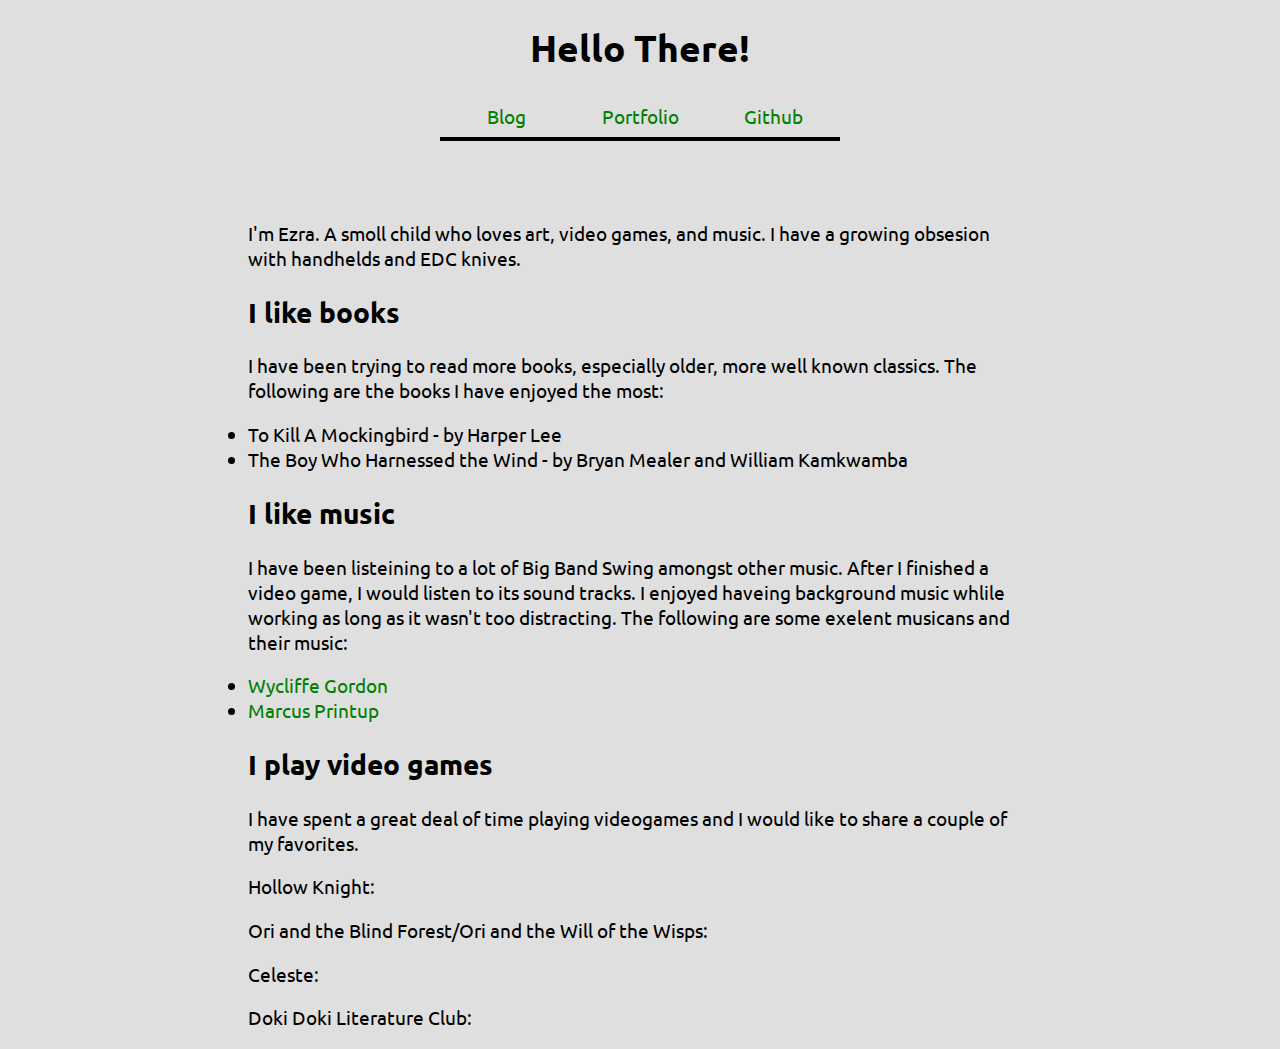
==== index.html @ 9c4ed7b1 "hopefully fixed linking issues" ====
<!DOCTYPE html>
<html lang="en">
<head>
	<meta charset="UTF-8">
	<meta http-equiv="X-UA-Compatible" content="IE=edge">
	<meta name="viewport" content="width=device-width, initial-scale=1.0">
	<link rel="stylesheet" href="style.css">
	<link rel="preconnect" href="https://fonts.googleapis.com">
	<link rel="preconnect" href="https://fonts.gstatic.com" crossorigin>
	<link href="https://fonts.googleapis.com/css2?family=Ubuntu:wght@300&display=swap" rel="stylesheet">
	<title>ezraipsa</title>
</head>
<body>
	<h1>Hello There!</h1>
	<nav>
		<ul>
			<li><a href="blog">Blog</a></li>
			<li><a href="portfolio">Portfolio</a></li>
			<li><a href="https://github.com/EzraBezzra/EzraBezzra">Github</a></li>
		</ul>
	</nav>
	
	<p>
		I'm Ezra. A smoll child who loves art, video games, and music. I have a growing obsesion with handhelds and 
		EDC knives.
	</p>

	<h2>I like books</h2>
	<p>
		I have been trying to read more books, especially older, more well known classics. The following are the books 
		I have enjoyed the most:
		<li>To Kill A Mockingbird - by Harper Lee</li>
		<li>The Boy Who Harnessed the Wind - by Bryan Mealer and William Kamkwamba</li>

	</p>

	<h2>I like music</h2>
	<p>
		I have been listeining to a lot of Big Band Swing amongst other music. After I finished a video game, I would 
		listen to its sound tracks. I enjoyed haveing background music whlile working as long as it wasn't too 
		distracting. The following are some exelent musicans and their music:
		<li><a href="https://www.youtube.com/watch?v=K_kIViBEcys">Wycliffe Gordon</a></li>
		<li><a href="https://www.youtube.com/watch?app=desktop&v=XtdHyCeECV4">Marcus Printup</a></li>
	</p>

	<h2>I play video games</h2>
	<p>I have spent a great deal of time playing videogames and I would like to share a couple of my favorites.</p>
	<p>
		Hollow Knight:<br>
	</p>
	<p>
		Ori and the Blind Forest/Ori and the Will of the Wisps:<br>
	</p>
	<p>
		Celeste:<br>
	</p>
	<p>
		Doki Doki Literature Club:<br>
	</p>
</body>
</html>
---- style.css ----
h1 {
    text-align: center
}

body {
    background-color: #dfdfdf;
    color: #000000;
    font-size: 14pt;
    font-family: 'Ubuntu', sans-serif;

    margin-left: auto;
    margin-right: auto;
    width: 42em
}

a:link {
  color: green;
  background-color: transparent;
  text-decoration: none;
}

a:hover {
  color: red;
  background-color: transparent;
  text-decoration: underline;
}

nav ul {
    padding-left: 0;
    width: 100%;
    margin-bottom: 5rem;
    list-style: none;
    display: flex;
    justify-content: center
}

nav ul li {
    padding: .5rem;
    display: inline;
    min-width: 15%;
    text-align: center;
    font-size: 1.2rem;
    font-weight: 400
}

nav ul li:nth-child(1) {
    border-bottom: 4px solid #000000
}

nav ul li:nth-child(2) {
    border-bottom: 4px solid #000000
}

nav ul li:nth-child(3) {
    border-bottom: 4px solid #000000
}

link {
    color: green;
    background-color: transparent;
    text-decoration: none;
}
  
visited {
    color: pink;
    background-color: transparent;
    text-decoration: none;
}
  
hover {
    color: red;
    background-color: transparent;
    text-decoration: underline;
}
  
active {
    color: yellow;
    background-color: transparent;
    text-decoration: underline;
}
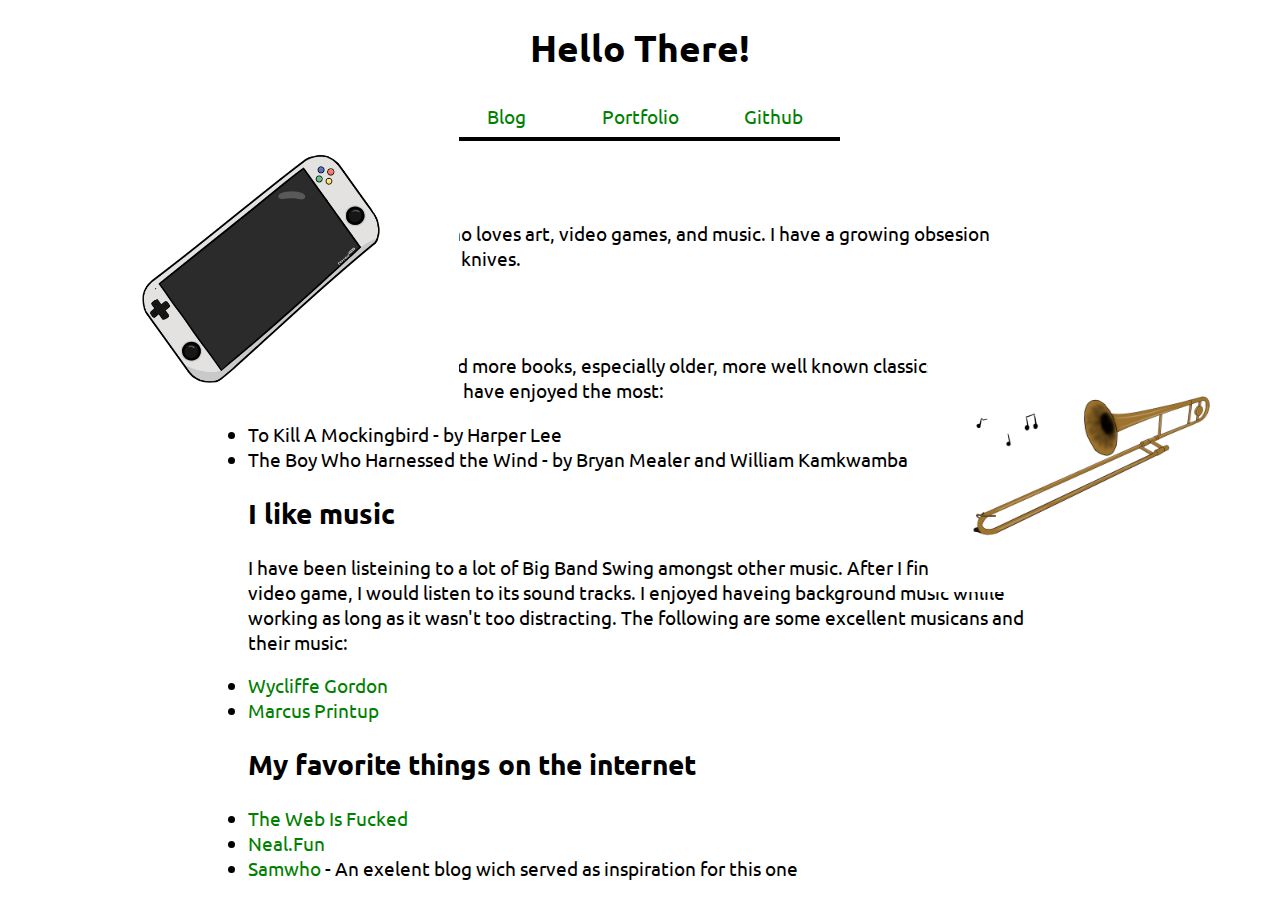
==== commit b17d82a6: "added site art" ====
--- a/index.html
+++ b/index.html
@@ -16,7 +16,7 @@
 		<ul>
 			<li><a href="blog">Blog</a></li>
 			<li><a href="portfolio">Portfolio</a></li>
-			<li><a href="https://github.com/EzraBezzra/EzraBezzra">Github</a></li>
+			<li><a href="https://github.com/EzraBezzra">Github</a></li>
 		</ul>
 	</nav>
 	
@@ -38,24 +38,19 @@
 	<p>
 		I have been listeining to a lot of Big Band Swing amongst other music. After I finished a video game, I would 
 		listen to its sound tracks. I enjoyed haveing background music whlile working as long as it wasn't too 
-		distracting. The following are some exelent musicans and their music:
+		distracting. The following are some excellent musicans and their music:
 		<li><a href="https://www.youtube.com/watch?v=K_kIViBEcys">Wycliffe Gordon</a></li>
 		<li><a href="https://www.youtube.com/watch?app=desktop&v=XtdHyCeECV4">Marcus Printup</a></li>
 	</p>
 
-	<h2>I play video games</h2>
-	<p>I have spent a great deal of time playing videogames and I would like to share a couple of my favorites.</p>
+	<h2>My favorite things on the internet</h2>
 	<p>
-		Hollow Knight:<br>
+		<li><a href="https://thewebisfucked.com/">The Web Is Fucked</a></li>
+		<li><a href="https://neal.fun/">Neal.Fun</a></li>
+		<li><a href="https://samwho.dev/">Samwho</a> - An exelent blog wich served as inspiration for this one</li>
 	</p>
-	<p>
-		Ori and the Blind Forest/Ori and the Will of the Wisps:<br>
-	</p>
-	<p>
-		Celeste:<br>
-	</p>
-	<p>
-		Doki Doki Literature Club:<br>
-	</p>
+
+	<img src="siteArt/001.png" id="rp3plusSiteArt">
+	<img src="siteArt/002.png" id="tromboneSiteArt">
 </body>
 </html>--- a/style.css
+++ b/style.css
@@ -3,7 +3,7 @@
 }
 
 body {
-    background-color: #dfdfdf;
+    background-color: #ffffff;
     color: #000000;
     font-size: 14pt;
     font-family: 'Ubuntu', sans-serif;
@@ -77,4 +77,20 @@
     color: yellow;
     background-color: transparent;
     text-decoration: underline;
+}
+
+#rp3plusSiteArt {
+    height: 320px;
+    width: auto;
+    position: absolute;
+    left: 2rem;
+    top: 6rem;
+}
+
+#tromboneSiteArt {
+    height: 240px;
+    width: auto;
+    position: absolute;
+    right: 2rem;
+    top: 22rem;
 }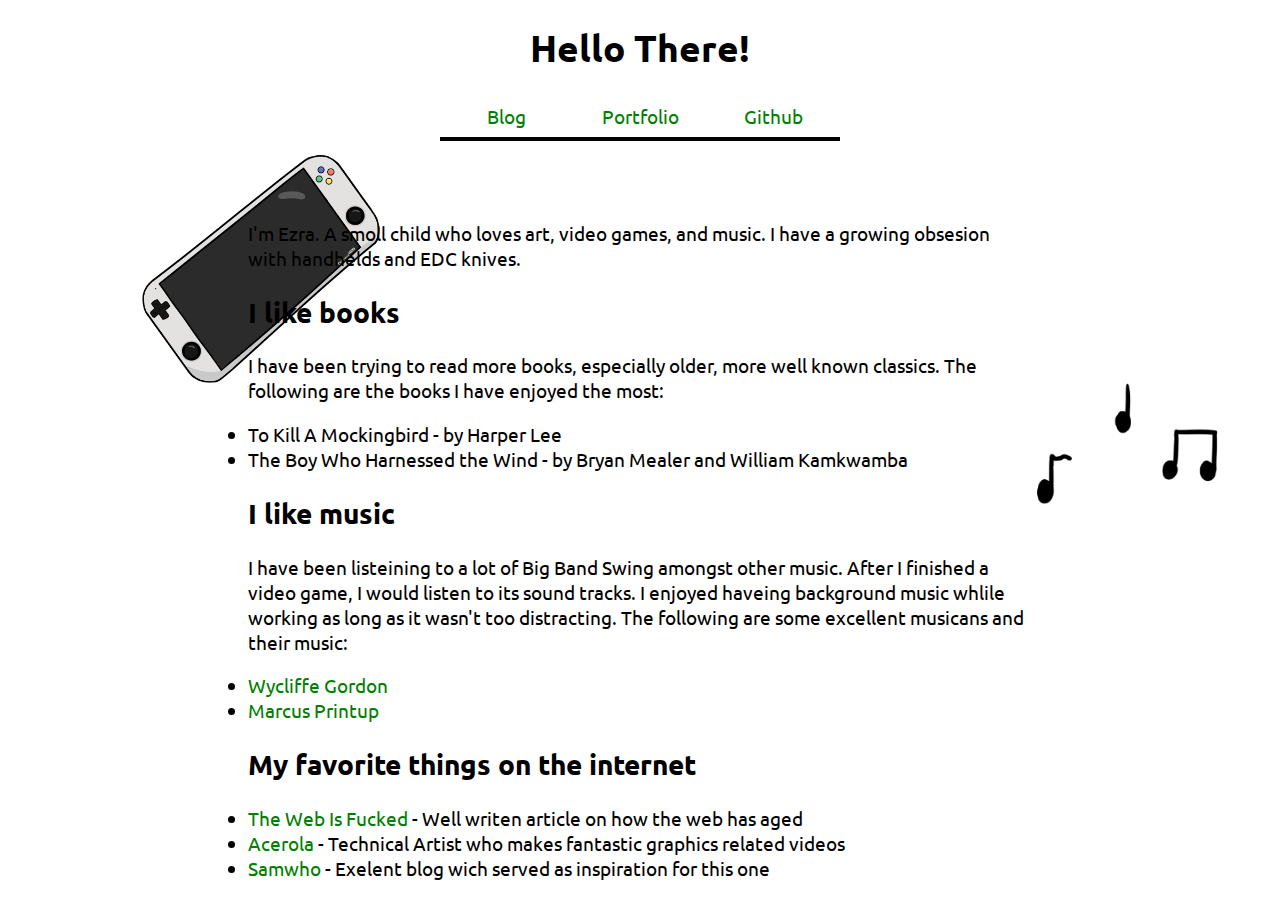
==== commit b461757d: "fixed z index" ====
--- a/index.html
+++ b/index.html
@@ -45,12 +45,12 @@
 
 	<h2>My favorite things on the internet</h2>
 	<p>
-		<li><a href="https://thewebisfucked.com/">The Web Is Fucked</a></li>
-		<li><a href="https://neal.fun/">Neal.Fun</a></li>
-		<li><a href="https://samwho.dev/">Samwho</a> - An exelent blog wich served as inspiration for this one</li>
+		<li><a href="https://thewebisfucked.com/">The Web Is Fucked</a> - Well writen article on how the web has aged</li>
+		<li><a href="https://www.youtube.com/@Acerola_t">Acerola</a> - Technical Artist who makes fantastic graphics related videos</li>
+		<li><a href="https://samwho.dev/">Samwho</a> - Exelent blog wich served as inspiration for this one</li>
 	</p>
 
 	<img src="siteArt/001.png" id="rp3plusSiteArt">
-	<img src="siteArt/002.png" id="tromboneSiteArt">
+	<img src="siteArt/002.png" id="musicNotesSiteArt">
 </body>
 </html>--- a/style.css
+++ b/style.css
@@ -85,12 +85,14 @@
     position: absolute;
     left: 2rem;
     top: 6rem;
+    z-index: -1;
 }
 
-#tromboneSiteArt {
-    height: 240px;
+#musicNotesSiteArt {
+    height: 180px;
     width: auto;
     position: absolute;
     right: 2rem;
     top: 22rem;
+    z-index: -1;
 }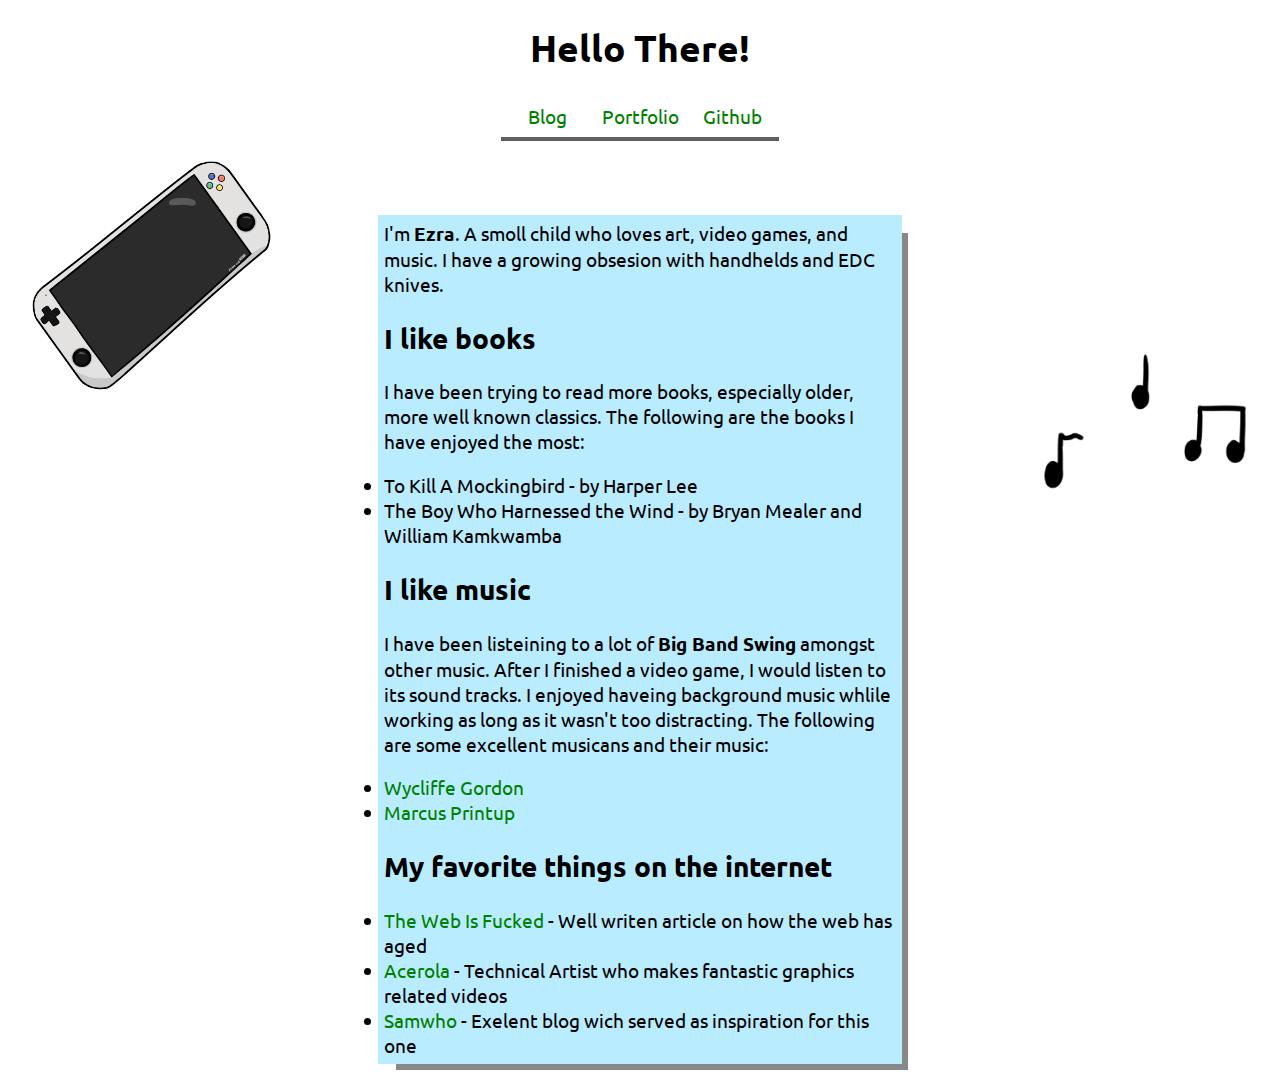
==== commit 5392ce65: "added boxes" ====
--- a/index.html
+++ b/index.html
@@ -19,36 +19,38 @@
 			<li><a href="https://github.com/EzraBezzra">Github</a></li>
 		</ul>
 	</nav>
-	
-	<p>
-		I'm Ezra. A smoll child who loves art, video games, and music. I have a growing obsesion with handhelds and 
-		EDC knives.
+
+	<div class="bgBox">
+		<p>
+			I'm <bold>Ezra</bold>. A smoll child who loves art, video games, and music. I have a growing obsesion with handhelds and 
+			EDC knives.
+		</p>
+
+		<h2>I like books</h2>
+		<p>
+			I have been trying to read more books, especially older, more well known classics. The following are the books 
+			I have enjoyed the most:
+			<li>To Kill A Mockingbird - by Harper Lee</li>
+			<li>The Boy Who Harnessed the Wind - by Bryan Mealer and William Kamkwamba</li>
+
+		</p>
+
+		<h2>I like music</h2>
+		<p>
+			I have been listeining to a lot of <bold>Big Band Swing</bold> amongst other music. After I finished a video game, I would 
+			listen to its sound tracks. I enjoyed haveing background music whlile working as long as it wasn't too 
+			distracting. The following are some excellent musicans and their music:
+			<li><a href="https://www.youtube.com/watch?v=K_kIViBEcys">Wycliffe Gordon</a></li>
+			<li><a href="https://www.youtube.com/watch?app=desktop&v=XtdHyCeECV4">Marcus Printup</a></li>
+		</p>
+
+		<h2>My favorite things on the internet</h2>
+		<p>
+			<li><a href="https://thewebisfucked.com/">The Web Is Fucked</a> - Well writen article on how the web has aged</li>
+			<li><a href="https://www.youtube.com/@Acerola_t">Acerola</a> - Technical Artist who makes fantastic graphics related videos</li>
+			<li><a href="https://samwho.dev/">Samwho</a> - Exelent blog wich served as inspiration for this one</li>
 	</p>
-
-	<h2>I like books</h2>
-	<p>
-		I have been trying to read more books, especially older, more well known classics. The following are the books 
-		I have enjoyed the most:
-		<li>To Kill A Mockingbird - by Harper Lee</li>
-		<li>The Boy Who Harnessed the Wind - by Bryan Mealer and William Kamkwamba</li>
-
-	</p>
-
-	<h2>I like music</h2>
-	<p>
-		I have been listeining to a lot of Big Band Swing amongst other music. After I finished a video game, I would 
-		listen to its sound tracks. I enjoyed haveing background music whlile working as long as it wasn't too 
-		distracting. The following are some excellent musicans and their music:
-		<li><a href="https://www.youtube.com/watch?v=K_kIViBEcys">Wycliffe Gordon</a></li>
-		<li><a href="https://www.youtube.com/watch?app=desktop&v=XtdHyCeECV4">Marcus Printup</a></li>
-	</p>
-
-	<h2>My favorite things on the internet</h2>
-	<p>
-		<li><a href="https://thewebisfucked.com/">The Web Is Fucked</a> - Well writen article on how the web has aged</li>
-		<li><a href="https://www.youtube.com/@Acerola_t">Acerola</a> - Technical Artist who makes fantastic graphics related videos</li>
-		<li><a href="https://samwho.dev/">Samwho</a> - Exelent blog wich served as inspiration for this one</li>
-	</p>
+	</div>
 
 	<img src="siteArt/001.png" id="rp3plusSiteArt">
 	<img src="siteArt/002.png" id="musicNotesSiteArt">
--- a/style.css
+++ b/style.css
@@ -10,19 +10,23 @@
 
     margin-left: auto;
     margin-right: auto;
-    width: 42em
+    width: 40%;
+}
+
+body bold {
+    font-weight: bold;
 }
 
 a:link {
-  color: green;
-  background-color: transparent;
-  text-decoration: none;
+    color: green;
+    background-color: transparent;
+    text-decoration: none;
 }
 
 a:hover {
-  color: red;
-  background-color: transparent;
-  text-decoration: underline;
+    color: red;
+    background-color: transparent;
+    text-decoration: underline;
 }
 
 nav ul {
@@ -44,15 +48,15 @@
 }
 
 nav ul li:nth-child(1) {
-    border-bottom: 4px solid #000000
+    border-bottom: 4px solid #5f5f5f
 }
 
 nav ul li:nth-child(2) {
-    border-bottom: 4px solid #000000
+    border-bottom: 4px solid #5f5f5f
 }
 
 nav ul li:nth-child(3) {
-    border-bottom: 4px solid #000000
+    border-bottom: 4px solid #5f5f5f
 }
 
 link {
@@ -80,19 +84,25 @@
 }
 
 #rp3plusSiteArt {
-    height: 320px;
+    height: 230px;
     width: auto;
     position: absolute;
     left: 2rem;
-    top: 6rem;
+    top: 10rem;
     z-index: -1;
 }
 
 #musicNotesSiteArt {
-    height: 180px;
+    height: 140px;
     width: auto;
     position: absolute;
     right: 2rem;
     top: 22rem;
     z-index: -1;
+}
+
+.bgBox {
+    background-color: #b9ecff;
+    outline: 6px solid #b9ecff;
+    box-shadow: 12px 12px #888888;
 }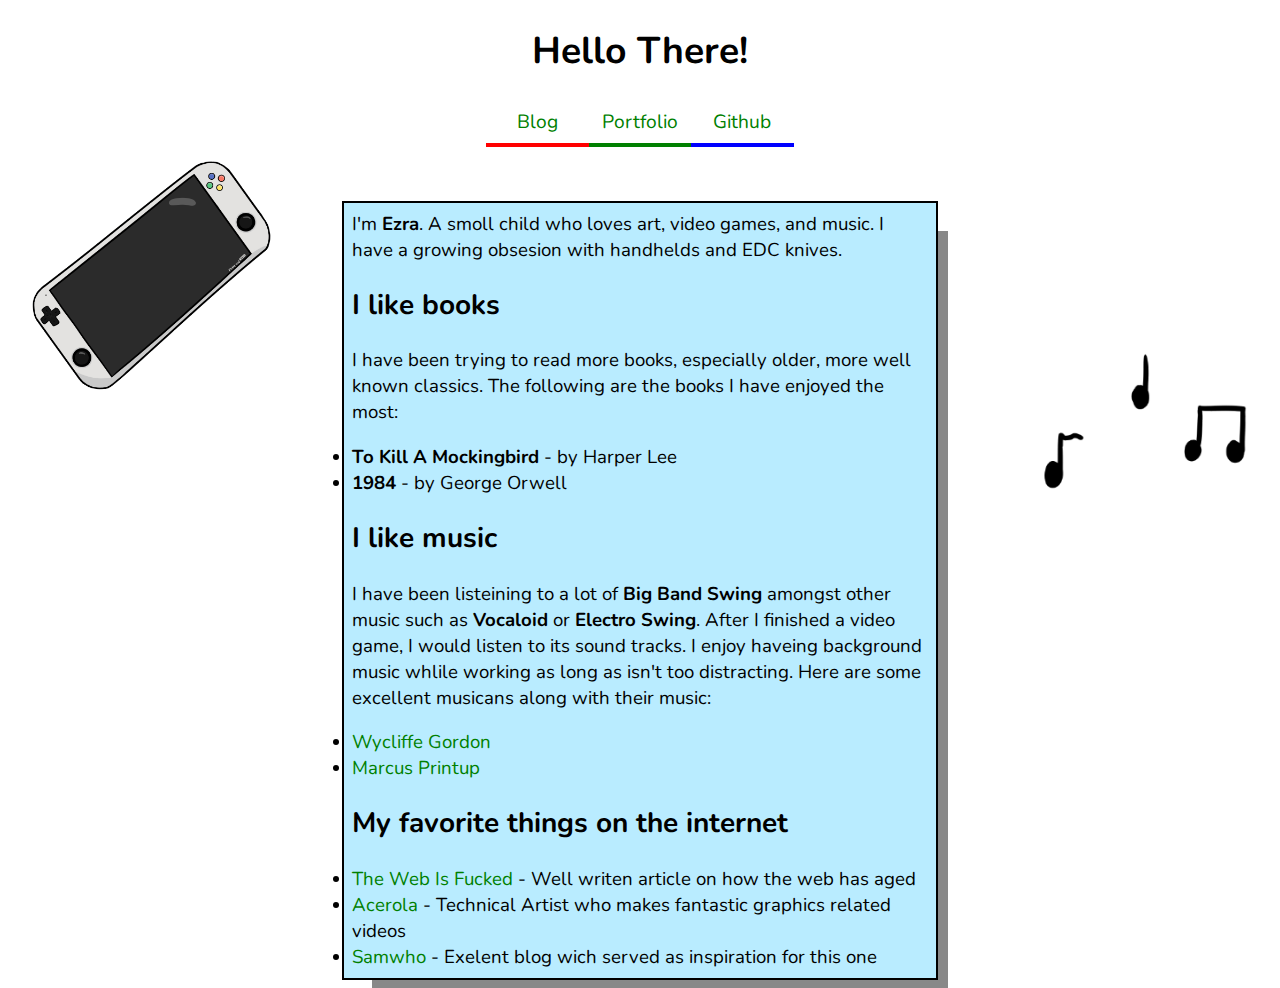
==== commit 9c29511c: "addded portfolioArt004, improved text box layout" ====
--- a/index.html
+++ b/index.html
@@ -7,7 +7,7 @@
 	<link rel="stylesheet" href="style.css">
 	<link rel="preconnect" href="https://fonts.googleapis.com">
 	<link rel="preconnect" href="https://fonts.gstatic.com" crossorigin>
-	<link href="https://fonts.googleapis.com/css2?family=Ubuntu:wght@300&display=swap" rel="stylesheet">
+	<link href="https://fonts.googleapis.com/css2?family=Nunito:wght@300&display=swap" rel="stylesheet">
 	<title>ezraipsa</title>
 </head>
 <body>
@@ -30,16 +30,16 @@
 		<p>
 			I have been trying to read more books, especially older, more well known classics. The following are the books 
 			I have enjoyed the most:
-			<li>To Kill A Mockingbird - by Harper Lee</li>
-			<li>The Boy Who Harnessed the Wind - by Bryan Mealer and William Kamkwamba</li>
+			<li><bold>To Kill A Mockingbird</bold> - by Harper Lee</li>
+			<li><bold>1984</bold> - by George Orwell</li>
 
 		</p>
 
 		<h2>I like music</h2>
 		<p>
-			I have been listeining to a lot of <bold>Big Band Swing</bold> amongst other music. After I finished a video game, I would 
-			listen to its sound tracks. I enjoyed haveing background music whlile working as long as it wasn't too 
-			distracting. The following are some excellent musicans and their music:
+			I have been listeining to a lot of <bold>Big Band Swing</bold> amongst other music such as <bold>Vocaloid</bold> or 
+			<bold>Electro Swing</bold>. After I finished a video game, I would listen to its sound tracks. I enjoy haveing 
+			background music whlile working as long as isn't too distracting. Here are some excellent musicans along with their music:
 			<li><a href="https://www.youtube.com/watch?v=K_kIViBEcys">Wycliffe Gordon</a></li>
 			<li><a href="https://www.youtube.com/watch?app=desktop&v=XtdHyCeECV4">Marcus Printup</a></li>
 		</p>
--- a/style.css
+++ b/style.css
@@ -6,11 +6,11 @@
     background-color: #ffffff;
     color: #000000;
     font-size: 14pt;
-    font-family: 'Ubuntu', sans-serif;
+    font-family: 'Nunito', sans-serif;
 
     margin-left: auto;
     margin-right: auto;
-    width: 40%;
+    width: 45%;
 }
 
 body bold {
@@ -32,7 +32,7 @@
 nav ul {
     padding-left: 0;
     width: 100%;
-    margin-bottom: 5rem;
+    margin-bottom: 4rem;
     list-style: none;
     display: flex;
     justify-content: center
@@ -48,15 +48,15 @@
 }
 
 nav ul li:nth-child(1) {
-    border-bottom: 4px solid #5f5f5f
+    border-bottom: 4px solid red
 }
 
 nav ul li:nth-child(2) {
-    border-bottom: 4px solid #5f5f5f
+    border-bottom: 4px solid green
 }
 
 nav ul li:nth-child(3) {
-    border-bottom: 4px solid #5f5f5f
+    border-bottom: 4px solid blue
 }
 
 link {
@@ -103,6 +103,7 @@
 
 .bgBox {
     background-color: #b9ecff;
-    outline: 6px solid #b9ecff;
-    box-shadow: 12px 12px #888888;
+    outline: 2px solid #000000;
+    outline-offset: 8px;
+    box-shadow: 0 0 0 8px #b9ecff, 20px 20px #888888;
 }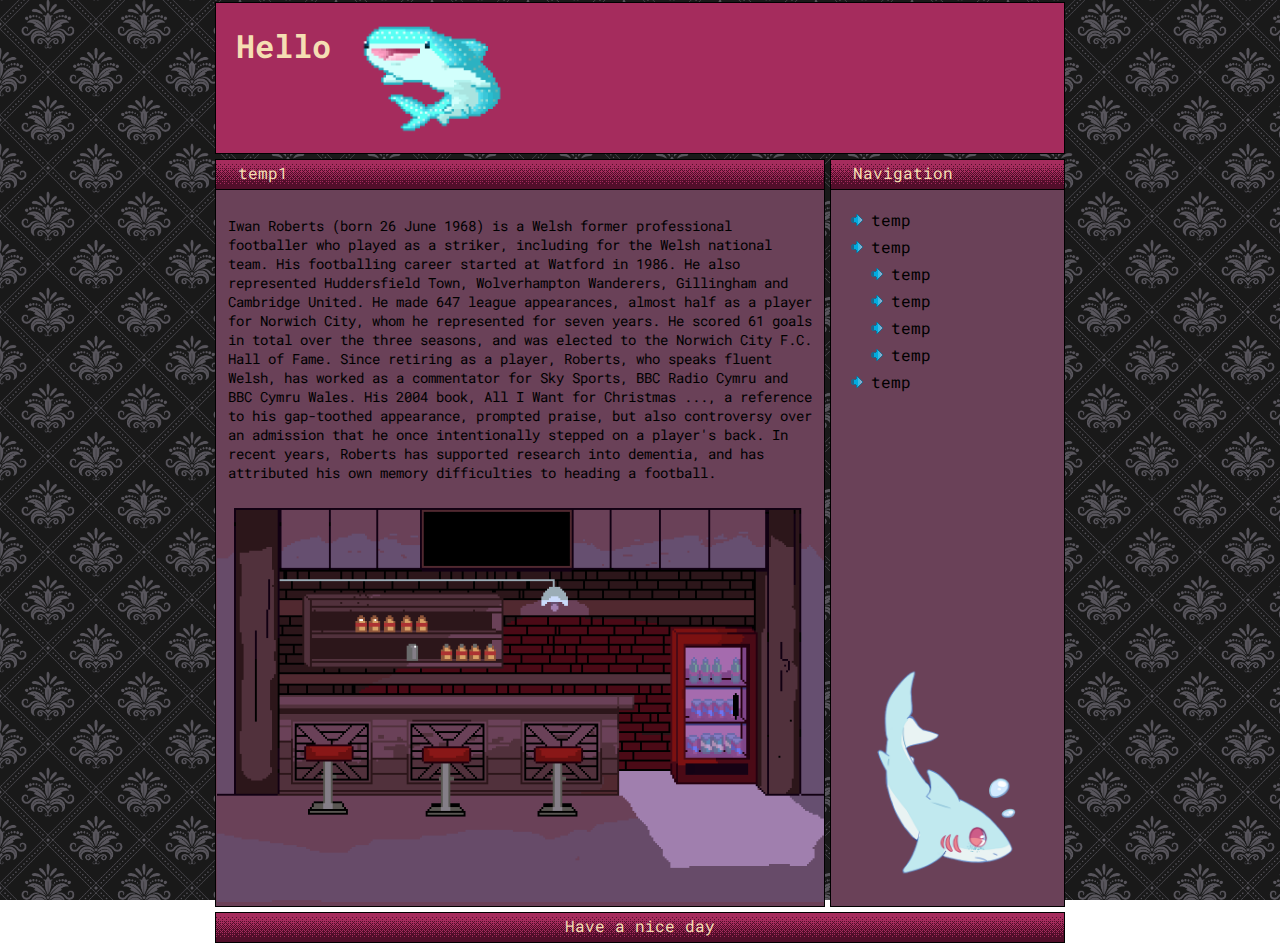
==== commit 405ecab4: "webiste rework" ====
--- a/index.html
+++ b/index.html
@@ -1,58 +1,57 @@
 <!DOCTYPE html>
 <html lang="en">
 <head>
-	<meta charset="UTF-8">
-	<meta http-equiv="X-UA-Compatible" content="IE=edge">
-	<meta name="viewport" content="width=device-width, initial-scale=1.0">
-	<link rel="stylesheet" href="style.css">
-	<link rel="preconnect" href="https://fonts.googleapis.com">
-	<link rel="preconnect" href="https://fonts.gstatic.com" crossorigin>
-	<link href="https://fonts.googleapis.com/css2?family=Nunito:wght@300&display=swap" rel="stylesheet">
-	<title>ezraipsa</title>
+    <meta charset="UTF-8">
+    <meta name="viewport" content="width=device-width, initial-scale=1.0">
+    <link rel="preconnect" href="https://fonts.googleapis.com">
+    <link rel="preconnect" href="https://fonts.gstatic.com" crossorigin>
+    <link href="https://fonts.googleapis.com/css2?family=Roboto+Mono&display=swap" rel="stylesheet">
+    <link rel="stylesheet" href="style.css">
+    <title>Home Sweet Home</title>
 </head>
-<body>
-	<h1>Hello There!</h1>
-	<nav>
-		<ul>
-			<li><a href="blog">Blog</a></li>
-			<li><a href="portfolio">Portfolio</a></li>
-			<li><a href="https://github.com/EzraBezzra">Github</a></li>
-		</ul>
-	</nav>
-
-	<div class="bgBox">
-		<p>
-			I'm <bold>Ezra</bold>. A smoll child who loves art, video games, and music. I have a growing obsesion with handhelds and 
-			EDC knives.
-		</p>
-
-		<h2>I like books</h2>
-		<p>
-			I have been trying to read more books, especially older, more well known classics. The following are the books 
-			I have enjoyed the most:
-			<li><bold>To Kill A Mockingbird</bold> - by Harper Lee</li>
-			<li><bold>1984</bold> - by George Orwell</li>
-
-		</p>
-
-		<h2>I like music</h2>
-		<p>
-			I have been listeining to a lot of <bold>Big Band Swing</bold> amongst other music such as <bold>Vocaloid</bold> or 
-			<bold>Electro Swing</bold>. After I finished a video game, I would listen to its sound tracks. I enjoy haveing 
-			background music whlile working as long as isn't too distracting. Here are some excellent musicans along with their music:
-			<li><a href="https://www.youtube.com/watch?v=K_kIViBEcys">Wycliffe Gordon</a></li>
-			<li><a href="https://www.youtube.com/watch?app=desktop&v=XtdHyCeECV4">Marcus Printup</a></li>
-		</p>
-
-		<h2>My favorite things on the internet</h2>
-		<p>
-			<li><a href="https://thewebisfucked.com/">The Web Is Fucked</a> - Well writen article on how the web has aged</li>
-			<li><a href="https://www.youtube.com/@Acerola_t">Acerola</a> - Technical Artist who makes fantastic graphics related videos</li>
-			<li><a href="https://samwho.dev/">Samwho</a> - Exelent blog wich served as inspiration for this one</li>
-	</p>
-	</div>
-
-	<img src="siteArt/001.png" id="rp3plusSiteArt">
-	<img src="siteArt/002.png" id="musicNotesSiteArt">
-</body>
+    <body>
+        <div id="container">
+            <div class="topbar">
+                <h1>Hello</h1>
+            </div>
+            <div id="flex">
+                <main>
+                    <div class="main-title">&nbsp; temp1</div>
+                    <div class="main-content">
+                        <p id="main-text">
+                            Iwan Roberts (born 26 June 1968) is a Welsh former professional footballer who played as a 
+                            striker, including for the Welsh national team. His footballing career started at Watford 
+                            in 1986. He also represented Huddersfield Town, Wolverhampton Wanderers, Gillingham and 
+                            Cambridge United. He made 647 league appearances, almost half as a player for Norwich 
+                            City, whom he represented for seven years. He scored 61 goals in total over the three 
+                            seasons, and was elected to the Norwich City F.C. Hall of Fame. Since retiring as a 
+                            player, Roberts, who speaks fluent Welsh, has worked as a commentator for Sky Sports, BBC 
+                            Radio Cymru and BBC Cymru Wales. His 2004 book, All I Want for Christmas ..., a reference 
+                            to his gap-toothed appearance, prompted praise, but also controversy over an admission that 
+                            he once intentionally stepped on a player's back. In recent years, Roberts has supported 
+                            research into dementia, and has attributed his own memory difficulties to heading a football.
+                        </p>
+                        <img src="assets/purplebar.png" alt="bar" id="purplebarimg">
+                    </div>
+                </main>
+                <sidebar>
+                    <div class="sidebar-title">&nbsp; Navigation </div>
+                    <div class="sidebar-content"> 
+                        <ul>
+                            <li>temp</li>
+                            <li>temp</li>
+                            <ul>
+                                <li>temp</li>
+                                <li>temp</li>
+                                <li>temp</li>
+                                <li>temp</li>
+                            </ul>
+                            <li>temp</li>
+                        </ul>
+                    </div>
+                </sidebar>
+            </div>
+            <footer id="footer"> Have a nice day</footer>
+        </div>
+    </body>
 </html>--- a/style.css
+++ b/style.css
@@ -1,109 +1,103 @@
-h1 {
-    text-align: center
+body {
+    background-image: url("assets/wallpaper.jpg");
+    font-family: 'Roboto Mono', monospace;
+    background-size: 15%;
+    background-attachment:fixed;
+    margin: 2px;
+    pointer-events: none;
+}
+#container {
+    max-width: 850px;
+    margin: 0 auto;
+}
+#flex {
+    display: flex;
+    max-width:850px;
+}
+/* \/ Main Content \/ */
+
+/* topbar */
+.topbar {
+    color: wheat;
+    height:150px;
+    margin-bottom: 5px;
+    background-color: #a52c5d;
+    background-image: url("assets/whale.gif");
+    background-repeat: no-repeat;
+    background-size: 20%;
+    background-position: 20% 50%;
+    border: 1px solid black;
 }
 
-body {
-    background-color: #ffffff;
-    color: #000000;
-    font-size: 14pt;
-    font-family: 'Nunito', sans-serif;
-
-    margin-left: auto;
-    margin-right: auto;
-    width: 45%;
+h1 {
+    padding-left: 20px;
 }
 
-body bold {
-    font-weight: bold;
+/* main */
+main {
+    width: 74%;
+    background-color: #6a4158;
+    border: 1px solid black;
 }
 
-a:link {
-    color: green;
-    background-color: transparent;
-    text-decoration: none;
+.main-title {
+    color: wheat;
+    padding: 2px;
+    height:25px;
+    background-image: url("assets/bar.png");
+    border-bottom: 1px solid black;
 }
 
-a:hover {
-    color: red;
-    background-color: transparent;
-    text-decoration: underline;
+#main-text {
+    font-size: 14px;
+    padding: 12px;
 }
 
-nav ul {
-    padding-left: 0;
-    width: 100%;
-    margin-bottom: 4rem;
-    list-style: none;
-    display: flex;
-    justify-content: center
+#purplebarimg {
+    width: 38rem;
+    user-select: none;
 }
 
-nav ul li {
-    padding: .5rem;
-    display: inline;
-    min-width: 15%;
-    text-align: center;
-    font-size: 1.2rem;
-    font-weight: 400
+/* sidebar */
+sidebar {
+    width: 30%;
+    margin-left: 5px;
+    background-color: #6a4158;
+    background-image: url("assets/shark.png");
+    background-repeat: no-repeat;
+    background-size: 120%;
+    background-position: 90% 95%;
+    border: 1px solid black;
 }
 
-nav ul li:nth-child(1) {
-    border-bottom: 4px solid red
+.sidebar-title {
+    color: wheat;
+    padding: 2px;
+    height:25px;
+    background-image: url("assets/bar.png");
+    border-bottom: 1px solid black;
 }
 
-nav ul li:nth-child(2) {
-    border-bottom: 4px solid green
+ul{
+    padding-left: 20px;
 }
 
-nav ul li:nth-child(3) {
-    border-bottom: 4px solid blue
+li {
+    list-style: none;
+    padding: 3px 0px 3px 20px;
+    background-image: url("assets/arrow.png");
+    background-repeat: no-repeat;
+    background-position: left center;
+    background-size: 12px;
 }
 
-link {
-    color: green;
-    background-color: transparent;
-    text-decoration: none;
-}
-  
-visited {
-    color: pink;
-    background-color: transparent;
-    text-decoration: none;
-}
-  
-hover {
-    color: red;
-    background-color: transparent;
-    text-decoration: underline;
-}
-  
-active {
-    color: yellow;
-    background-color: transparent;
-    text-decoration: underline;
-}
-
-#rp3plusSiteArt {
-    height: 230px;
-    width: auto;
-    position: absolute;
-    left: 2rem;
-    top: 10rem;
-    z-index: -1;
-}
-
-#musicNotesSiteArt {
-    height: 140px;
-    width: auto;
-    position: absolute;
-    right: 2rem;
-    top: 22rem;
-    z-index: -1;
-}
-
-.bgBox {
-    background-color: #b9ecff;
-    outline: 2px solid #000000;
-    outline-offset: 8px;
-    box-shadow: 0 0 0 8px #b9ecff, 20px 20px #888888;
+/* footer */
+footer {
+    color: wheat;
+    background-image: url("assets/bar.png");
+    border: 1px solid black;
+    height:25px;
+    text-align: center;
+    padding: 2px;
+    margin-top: 5px;
 }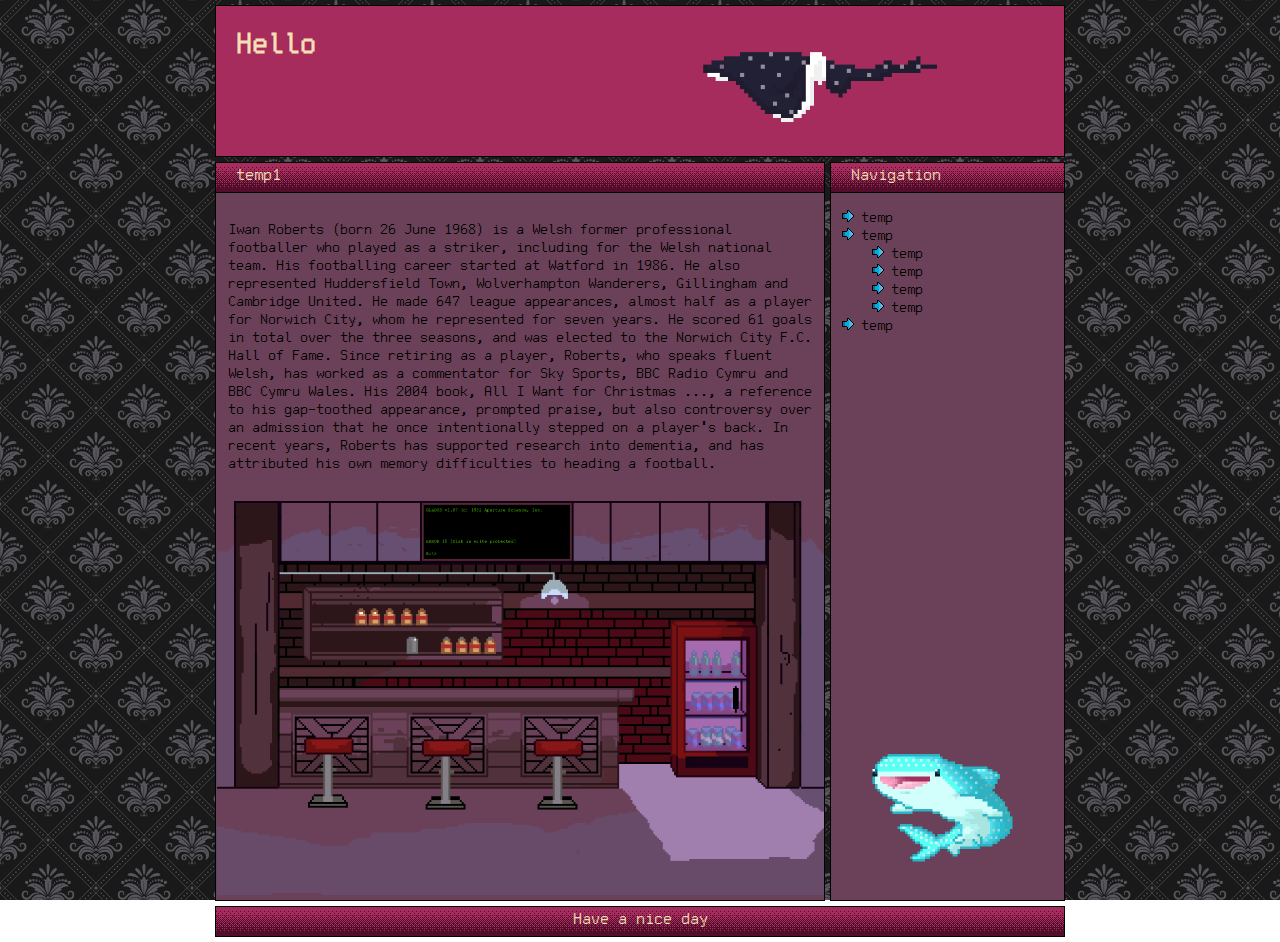
==== commit 816c20dc: "website rework" ====
--- a/index.html
+++ b/index.html
@@ -3,9 +3,6 @@
 <head>
     <meta charset="UTF-8">
     <meta name="viewport" content="width=device-width, initial-scale=1.0">
-    <link rel="preconnect" href="https://fonts.googleapis.com">
-    <link rel="preconnect" href="https://fonts.gstatic.com" crossorigin>
-    <link href="https://fonts.googleapis.com/css2?family=Roboto+Mono&display=swap" rel="stylesheet">
     <link rel="stylesheet" href="style.css">
     <title>Home Sweet Home</title>
 </head>
@@ -31,25 +28,28 @@
                             he once intentionally stepped on a player's back. In recent years, Roberts has supported 
                             research into dementia, and has attributed his own memory difficulties to heading a football.
                         </p>
+                        <img src="assets/glados.png" alt="nyancat" id="screen">
                         <img src="assets/purplebar.png" alt="bar" id="purplebarimg">
                     </div>
                 </main>
-                <sidebar>
-                    <div class="sidebar-title">&nbsp; Navigation </div>
-                    <div class="sidebar-content"> 
-                        <ul>
-                            <li>temp</li>
-                            <li>temp</li>
+                <side>
+                    <div class="side-title">&nbsp; Navigation </div>
+                    <div class="side-content"> 
+                        <nav>
                             <ul>
                                 <li>temp</li>
                                 <li>temp</li>
-                                <li>temp</li>
+                                <ul>
+                                    <li>temp</li>
+                                    <li>temp</li>
+                                    <li>temp</li>
+                                    <li>temp</li>
+                                </ul>
                                 <li>temp</li>
                             </ul>
-                            <li>temp</li>
-                        </ul>
+                        </nav>
                     </div>
-                </sidebar>
+                </side>
             </div>
             <footer id="footer"> Have a nice day</footer>
         </div>
--- a/style.css
+++ b/style.css
@@ -1,15 +1,21 @@
+@font-face {
+    font-family: "FreePixel"; 
+    src: url("assets/FreePixel.ttf") format("truetype");
+}
+
 body {
+    font-family: "FreePixel";
     background-image: url("assets/wallpaper.jpg");
-    font-family: 'Roboto Mono', monospace;
     background-size: 15%;
     background-attachment:fixed;
-    margin: 2px;
-    pointer-events: none;
+    margin: 5px;
 }
+
 #container {
     max-width: 850px;
     margin: 0 auto;
 }
+
 #flex {
     display: flex;
     max-width:850px;
@@ -22,10 +28,10 @@
     height:150px;
     margin-bottom: 5px;
     background-color: #a52c5d;
-    background-image: url("assets/whale.gif");
+    background-image: url("assets/ray.gif");
     background-repeat: no-repeat;
-    background-size: 20%;
-    background-position: 20% 50%;
+    background-position: 80%;
+    background-size: 30%;
     border: 1px solid black;
 }
 
@@ -41,6 +47,7 @@
 }
 
 .main-title {
+    font-size: 18px;
     color: wheat;
     padding: 2px;
     height:25px;
@@ -49,50 +56,54 @@
 }
 
 #main-text {
-    font-size: 14px;
+    
     padding: 12px;
 }
 
 #purplebarimg {
     width: 38rem;
     user-select: none;
+    pointer-events: none;
 }
 
-/* sidebar */
-sidebar {
-    width: 30%;
+#screen {
+    position: absolute;
+    margin-left: 208px;
+    margin-top: 5px;
+    width: 120px;
+    height: auto;
+}
+
+/* side */
+side {
+    width: 100%;
     margin-left: 5px;
     background-color: #6a4158;
-    background-image: url("assets/shark.png");
+    background-image: url("assets/whale.gif");
     background-repeat: no-repeat;
-    background-size: 120%;
-    background-position: 90% 95%;
+    background-size: 75%;
+    background-position: 50% 95%;
     border: 1px solid black;
+    display:block;
 }
 
-.sidebar-title {
+.side-title {
+    font-size: 18px;
     color: wheat;
     padding: 2px;
-    height:25px;
+    height: 25px;
     background-image: url("assets/bar.png");
     border-bottom: 1px solid black;
 }
 
-ul{
-    padding-left: 20px;
-}
-
-li {
-    list-style: none;
-    padding: 3px 0px 3px 20px;
-    background-image: url("assets/arrow.png");
-    background-repeat: no-repeat;
-    background-position: left center;
-    background-size: 12px;
+nav ul {
+    padding-left: 30px;
+    list-style-image: url("assets/arrow.png");
 }
 
 /* footer */
 footer {
+    font-size: 18px;
     color: wheat;
     background-image: url("assets/bar.png");
     border: 1px solid black;
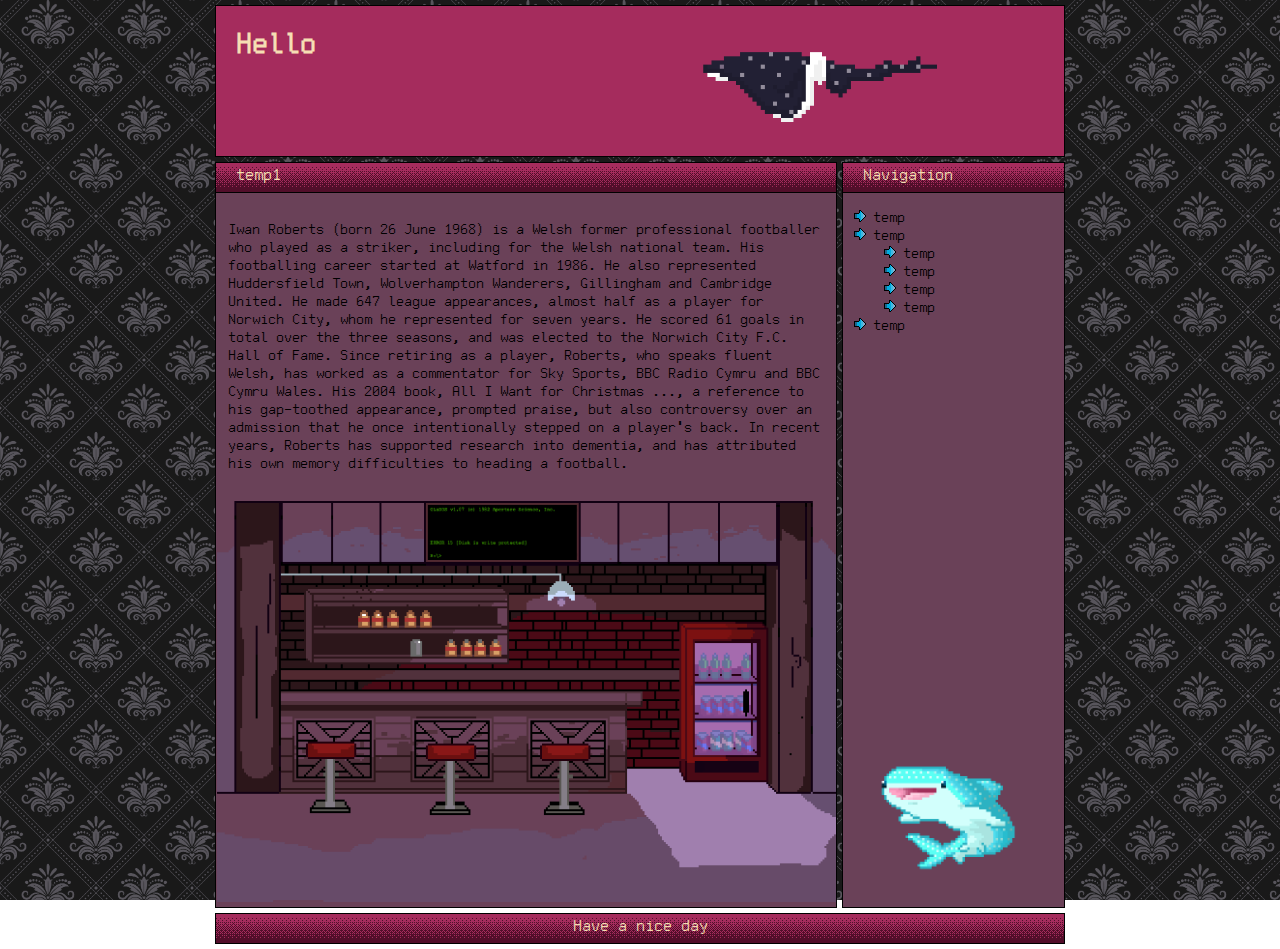
==== commit 207611b5: "fixed image scaling" ====
--- a/index.html
+++ b/index.html
@@ -28,8 +28,7 @@
                             he once intentionally stepped on a player's back. In recent years, Roberts has supported 
                             research into dementia, and has attributed his own memory difficulties to heading a football.
                         </p>
-                        <img src="assets/glados.png" alt="nyancat" id="screen">
-                        <img src="assets/purplebar.png" alt="bar" id="purplebarimg">
+                        <img src="assets/purplebarWithText.png" alt="bar" id="purplebarimg">
                     </div>
                 </main>
                 <side>
--- a/style.css
+++ b/style.css
@@ -41,7 +41,7 @@
 
 /* main */
 main {
-    width: 74%;
+    width: 280%;
     background-color: #6a4158;
     border: 1px solid black;
 }
@@ -56,22 +56,13 @@
 }
 
 #main-text {
-    
     padding: 12px;
 }
 
 #purplebarimg {
-    width: 38rem;
+    max-width: 100%;
     user-select: none;
     pointer-events: none;
-}
-
-#screen {
-    position: absolute;
-    margin-left: 208px;
-    margin-top: 5px;
-    width: 120px;
-    height: auto;
 }
 
 /* side */
